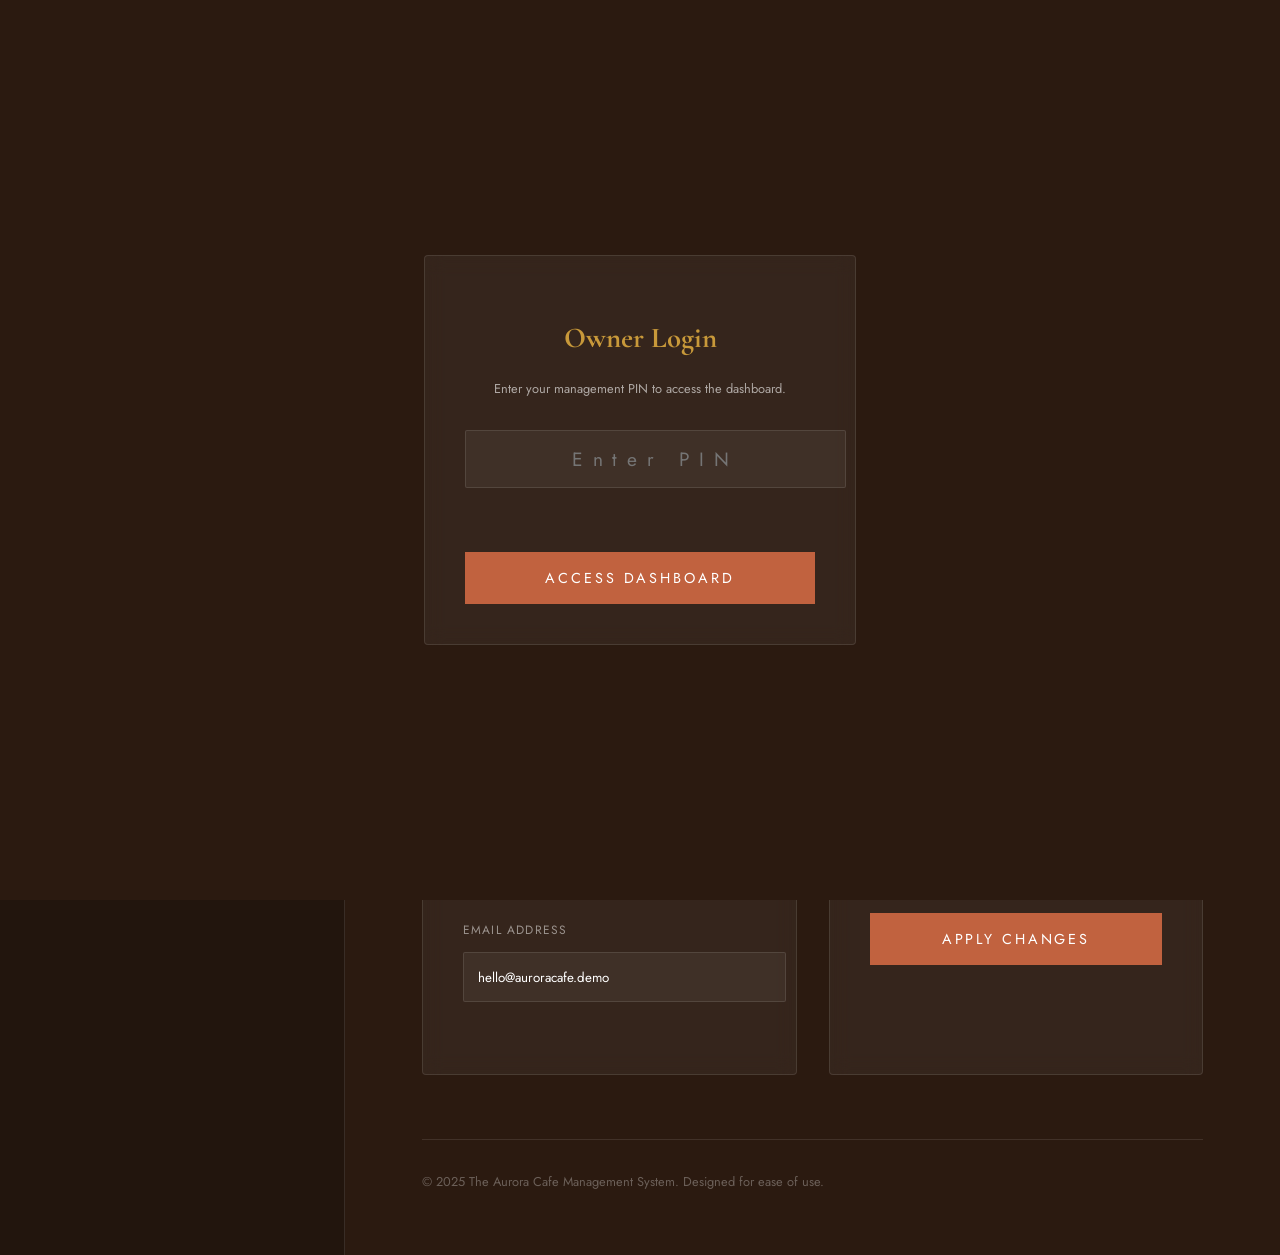
==== admin.html @ a6f229cc "Feature: Added Owner Dashboard and Functional WhatsApp Reservation System" ====
<!DOCTYPE html>
<html lang="en">

<head>
    <meta charset="UTF-8">
    <meta name="viewport" content="width=device-width, initial-scale=1.0">
    <title>Dashboard — The Aurora Cafe</title>
    <link
        href="https://fonts.googleapis.com/css2?family=Cormorant+Garamond:wght@400;600&family=Jost:wght@300;400;500&display=swap"
        rel="stylesheet">
    <style>
        :root {
            --terra: #C1623F;
            --espresso: #2B1A10;
            --cream: #F5EFE4;
            --warm: #EDE3D4;
            --gold: #C8993A;
            --glass-bg: rgba(255, 255, 255, 0.05);
            --glass-border: rgba(255, 255, 255, 0.1);
        }

        body {
            font-family: 'Jost', sans-serif;
            background: var(--espresso);
            color: #fff;
            margin: 0;
            display: flex;
            min-height: 100vh;
        }

        .admin-sidebar {
            width: 280px;
            background: rgba(0, 0, 0, 0.2);
            border-right: 1px solid var(--glass-border);
            padding: 3rem 2rem;
            display: flex;
            flex-direction: column;
            gap: 2rem;
        }

        .admin-logo {
            font-family: 'Cormorant Garamond', serif;
            font-size: 1.8rem;
            color: #fff;
            text-decoration: none;
        }

        .admin-logo span {
            color: var(--gold);
        }

        .nav-item {
            color: rgba(255, 255, 255, 0.6);
            text-decoration: none;
            font-size: 0.9rem;
            letter-spacing: 0.1em;
            text-transform: uppercase;
            transition: color 0.3s;
        }

        .nav-item.active {
            color: var(--gold);
        }

        .main-content {
            flex: 1;
            padding: 4rem 6vw;
            max-width: 1000px;
        }

        .header-top {
            display: flex;
            justify-content: space-between;
            align-items: flex-end;
            margin-bottom: 4rem;
        }

        h1 {
            font-family: 'Cormorant Garamond', serif;
            font-size: 3rem;
            margin: 0;
            font-weight: 400;
        }

        .save-banner {
            background: var(--terra);
            padding: 0.6rem 1.2rem;
            border-radius: 2px;
            font-size: 0.8rem;
            display: none;
        }

        .card-grid {
            display: grid;
            grid-template-columns: 1fr 1fr;
            gap: 2rem;
        }

        .glass-card {
            background: var(--glass-bg);
            border: 1px solid var(--glass-border);
            padding: 2.5rem;
            border-radius: 4px;
            backdrop-filter: blur(10px);
        }

        .card-title {
            font-family: 'Cormorant Garamond', serif;
            font-size: 1.8rem;
            margin-bottom: 1.5rem;
            color: var(--gold);
        }

        .control-group {
            margin-bottom: 2rem;
        }

        label {
            display: block;
            font-size: 0.75rem;
            text-transform: uppercase;
            letter-spacing: 0.1em;
            color: rgba(255, 255, 255, 0.5);
            margin-bottom: 0.8rem;
        }

        select,
        input {
            width: 100%;
            background: rgba(255, 255, 255, 0.05);
            border: 1px solid rgba(255, 255, 255, 0.1);
            padding: 0.9rem;
            color: #fff;
            font-family: 'Jost', sans-serif;
            border-radius: 2px;
        }

        .status-pill-preview {
            display: inline-flex;
            align-items: center;
            gap: 10px;
            padding: 0.5rem 1rem;
            background: rgba(255, 255, 255, 0.05);
            border-radius: 100px;
            margin-top: 1rem;
        }

        .dot {
            width: 8px;
            height: 8px;
            border-radius: 50%;
        }

        .dot.open {
            background: #4CAF50;
            box-shadow: 0 0 10px #4CAF50;
        }

        .dot.closed {
            background: #f44336;
            box-shadow: 0 0 10px #f44336;
        }

        .btn-save {
            background: var(--terra);
            border: none;
            color: #fff;
            padding: 1rem 2rem;
            font-family: 'Jost', sans-serif;
            text-transform: uppercase;
            letter-spacing: 0.2em;
            font-size: 0.9rem;
            cursor: pointer;
            width: 100%;
            margin-top: 2rem;
            transition: background 0.3s;
        }

        .btn-save:hover {
            background: var(--gold);
        }

        .time-row {
            display: grid;
            grid-template-columns: 1fr 1fr;
            gap: 1rem;
        }

        .footer-note {
            margin-top: 4rem;
            font-size: 0.8rem;
            color: rgba(255, 255, 255, 0.3);
            border-top: 1px solid var(--glass-border);
            padding-top: 2rem;
        }
    </style>
</head>

<body>
    <!-- LOGIN OVERLAY -->
    <div id="loginOverlay"
        style="position: fixed; inset: 0; background: var(--espresso); z-index: 5000; display: flex; align-items: center; justify-content: center; backdrop-filter: blur(20px);">
        <div class="glass-card" style="width: 350px; text-align: center;">
            <h2 class="card-title">Owner Login</h2>
            <p style="font-size: 0.8rem; opacity: 0.6; margin-bottom: 2rem;">Enter your management PIN to access the
                dashboard.</p>
            <div class="control-group">
                <input type="password" id="adminPin" placeholder="Enter PIN"
                    style="text-align: center; font-size: 1.2rem; letter-spacing: 0.5em;">
            </div>
            <button class="btn-save" onclick="checkLogin()">Access Dashboard</button>
            <p id="loginError" style="color: var(--terra); font-size: 0.8rem; margin-top: 1rem; display: none;">Invalid
                PIN. Please try again.</p>
        </div>
    </div>

    <div class="admin-sidebar">
        <a href="index.html" class="admin-logo">The <span>Aurora</span> Cafe</a>
        <nav style="display: flex; flex-direction: column; gap: 1rem; margin-top: 2rem;">
            <a href="#" class="nav-item active">Management</a>
            <a href="index.html" class="nav-item">View Site</a>
        </nav>
    </div>

    <main class="main-content">
        <div class="header-top">
            <div>
                <p
                    style="color:var(--gold); font-size: 0.8rem; text-transform: uppercase; letter-spacing: 0.2em; margin-bottom: 0.5rem;">
                    Owner Portal</p>
                <h1>Café Dashboard</h1>
            </div>
            <div id="saveBanner" class="save-banner">Changes Saved Locally</div>
        </div>

        <div class="card-grid">
            <!-- STATUS CARD -->
            <div class="glass-card">
                <h3 class="card-title">Operating Status</h3>
                <div class="control-group">
                    <label>Current Mode</label>
                    <select id="statusMode" onchange="updatePreview()">
                        <option value="auto">Automatic (Based on Hours)</option>
                        <option value="open">Always Open (Manual Override)</option>
                        <option value="closed">Always Closed (Manual Override)</option>
                    </select>
                </div>
                <div class="control-group">
                    <label>Live Preview</label>
                    <div class="status-pill-preview">
                        <span id="previewDot" class="dot open"></span>
                        <span id="previewText">Open Now</span>
                    </div>
                </div>
            </div>

            <!-- HOURS CARD -->
            <div class="glass-card">
                <h3 class="card-title">Opening Hours</h3>
                <div class="control-group">
                    <label>Weekdays (Mon - Fri)</label>
                    <div class="time-row">
                        <input type="number" id="weekdayOpen" placeholder="10" min="0" max="23">
                        <input type="number" id="weekdayClose" placeholder="23" min="0" max="23">
                    </div>
                </div>
                <div class="control-group">
                    <label>Weekends (Sat - Sun)</label>
                    <div class="time-row">
                        <input type="number" id="weekendOpen" placeholder="9" min="0" max="23">
                        <input type="number" id="weekendClose" placeholder="23" min="0" max="23">
                    </div>
                </div>
                <p style="font-size: 0.7rem; color: rgba(255,255,255,0.4)">* Use 24-hour format (e.g., 23 for 11 PM)</p>
            </div>

            <!-- CONTACT CARD -->
            <div class="glass-card">
                <h3 class="card-title">Contact Info</h3>
                <div class="control-group">
                    <label>WhatsApp Number</label>
                    <input type="text" id="cafePhone" placeholder="+91 12345 67890">
                </div>
                <div class="control-group">
                    <label>Email Address</label>
                    <input type="email" id="cafeEmail" placeholder="hello@auroracafe.demo">
                </div>
            </div>

            <!-- SETTINGS CARD -->
            <div class="glass-card">
                <h3 class="card-title">Save Settings</h3>
                <p style="font-size: 0.9rem; opacity: 0.7; margin-bottom: 2rem;">Apply your changes to the live website
                    instantly. These settings will persist on this device.</p>
                <button class="btn-save" onclick="saveSettings()">Apply Changes</button>
            </div>
        </div>

        <div class="footer-note">
            © 2025 The Aurora Cafe Management System. Designed for ease of use.
        </div>
    </main>

    <script src="settings.js"></script>
    <script>
        function checkLogin() {
            const pin = document.getElementById('adminPin').value;
            if (pin === '1234') {
                document.getElementById('loginOverlay').style.display = 'none';
            } else {
                const err = document.getElementById('loginError');
                err.style.display = 'block';
                setTimeout(() => { err.style.display = 'none'; }, 2000);
            }
        }

        // Load existing settings
        function loadAdmin() {
            const saved = localStorage.getItem('aurora_settings');
            const data = saved ? JSON.parse(saved) : CAFE_SETTINGS;

            document.getElementById('statusMode').value = data.statusMode;
            document.getElementById('weekdayOpen').value = data.hours.weekday.open;
            document.getElementById('weekdayClose').value = data.hours.weekday.close;
            document.getElementById('weekendOpen').value = data.hours.weekend.open;
            document.getElementById('weekendClose').value = data.hours.weekend.close;
            document.getElementById('cafePhone').value = data.phone;
            document.getElementById('cafeEmail').value = data.email;

            updatePreview();
        }

        function updatePreview() {
            const mode = document.getElementById('statusMode').value;
            const dot = document.getElementById('previewDot');
            const text = document.getElementById('previewText');

            if (mode === 'open') {
                dot.className = 'dot open';
                text.innerText = 'Forced Open';
            } else if (mode === 'closed') {
                dot.className = 'dot closed';
                text.innerText = 'Forced Closed';
            } else {
                // Simplified auto preview
                dot.className = 'dot open';
                text.innerText = 'Auto (Scheduled)';
            }
        }

        function saveSettings() {
            const newSettings = {
                ...CAFE_SETTINGS,
                statusMode: document.getElementById('statusMode').value,
                hours: {
                    weekday: {
                        open: parseInt(document.getElementById('weekdayOpen').value),
                        close: parseInt(document.getElementById('weekdayClose').value)
                    },
                    weekend: {
                        open: parseInt(document.getElementById('weekendOpen').value),
                        close: parseInt(document.getElementById('weekendClose').value)
                    }
                },
                phone: document.getElementById('cafePhone').value,
                email: document.getElementById('cafeEmail').value
            };

            localStorage.setItem('aurora_settings', JSON.stringify(newSettings));

            const banner = document.getElementById('saveBanner');
            banner.style.display = 'block';
            setTimeout(() => { banner.style.display = 'none'; }, 3000);
        }

        window.onload = loadAdmin;
    </script>
</body>

</html>
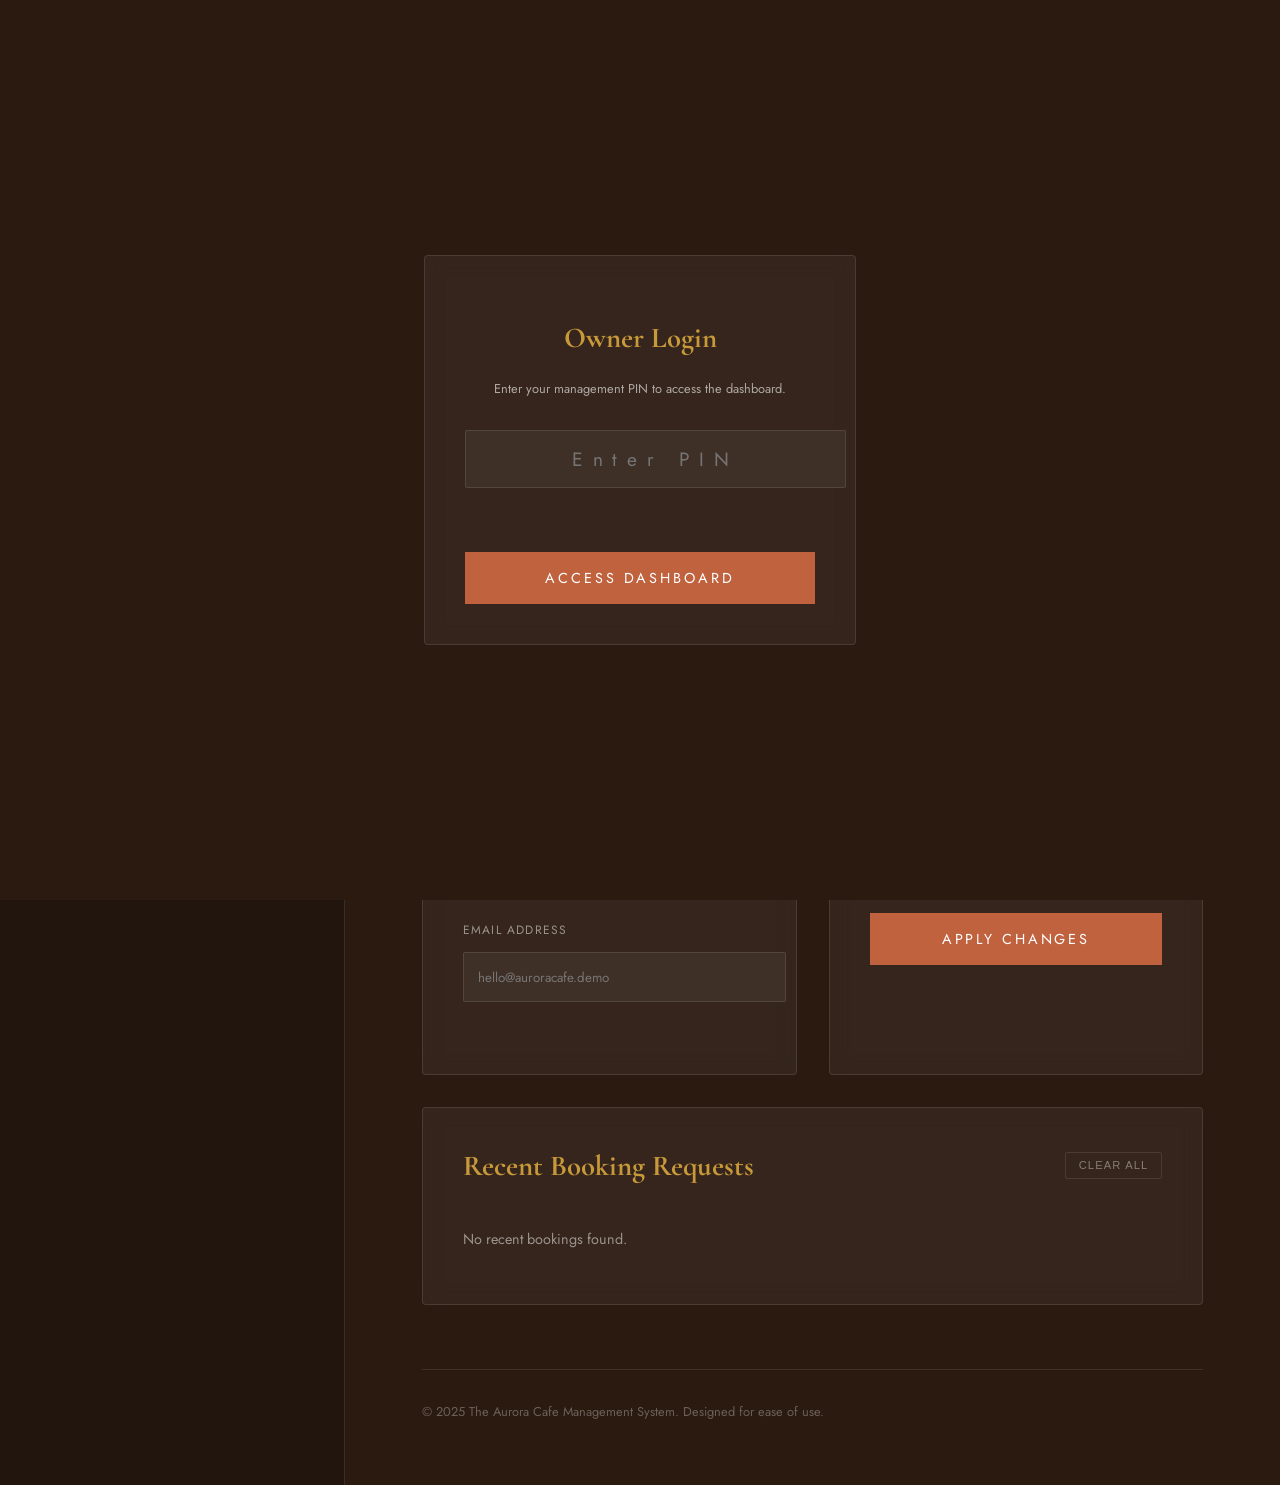
==== commit e76f9e13: "Final: Completed Reservation system with Calendar sync and Admin Clear log" ====
--- a/admin.html
+++ b/admin.html
@@ -230,7 +230,6 @@
                     Owner Portal</p>
                 <h1>Café Dashboard</h1>
             </div>
-            <div id="saveBanner" class="save-banner">Changes Saved Locally</div>
         </div>
 
         <div class="card-grid">
@@ -296,21 +295,35 @@
             </div>
         </div>
 
+        <!-- BOOKING LOG SECTION -->
+        <div class="glass-card" style="margin-top: 2rem; max-width: 100%;">
+            <div style="display: flex; justify-content: space-between; align-items: center; margin-bottom: 2rem;">
+                <h3 class="card-title" style="margin: 0;">Recent Booking Requests</h3>
+                <button onclick="clearBookings()"
+                    style="background: transparent; border: 1px solid rgba(255,255,255,0.1); color: rgba(255,255,255,0.4); padding: 0.4rem 0.8rem; font-size: 0.7rem; text-transform: uppercase; letter-spacing: 0.1em; cursor: pointer; border-radius: 2px;">Clear
+                    All</button>
+            </div>
+            <div id="bookingLog" style="display: flex; flex-direction: column; gap: 1rem;">
+                <p style="opacity: 0.5; font-size: 0.9rem;">No recent bookings found.</p>
+            </div>
+        </div>
+
         <div class="footer-note">
             © 2025 The Aurora Cafe Management System. Designed for ease of use.
         </div>
     </main>
 
+    <div id="toast-container"></div>
     <script src="settings.js"></script>
+    <script src="script.js"></script>
     <script>
         function checkLogin() {
             const pin = document.getElementById('adminPin').value;
             if (pin === '1234') {
                 document.getElementById('loginOverlay').style.display = 'none';
+                showToast('Welcome back, Aurora!', 'success');
             } else {
-                const err = document.getElementById('loginError');
-                err.style.display = 'block';
-                setTimeout(() => { err.style.display = 'none'; }, 2000);
+                showToast('Invalid PIN. Please try again.', 'error');
             }
         }
 
@@ -328,6 +341,16 @@
             document.getElementById('cafeEmail').value = data.email;
 
             updatePreview();
+            renderBookings();
+            `).join('');
+        }
+
+        function clearBookings() {
+            if (confirm('Are you sure you want to clear all booking history? This cannot be undone.')) {
+                localStorage.removeItem('aurora_bookings');
+                renderBookings();
+                showToast('Booking log cleared.', 'info');
+            }
         }
 
         function updatePreview() {
@@ -367,10 +390,7 @@
             };
 
             localStorage.setItem('aurora_settings', JSON.stringify(newSettings));
-
-            const banner = document.getElementById('saveBanner');
-            banner.style.display = 'block';
-            setTimeout(() => { banner.style.display = 'none'; }, 3000);
+            showToast('Settings saved successfully!', 'success');
         }
 
         window.onload = loadAdmin;
